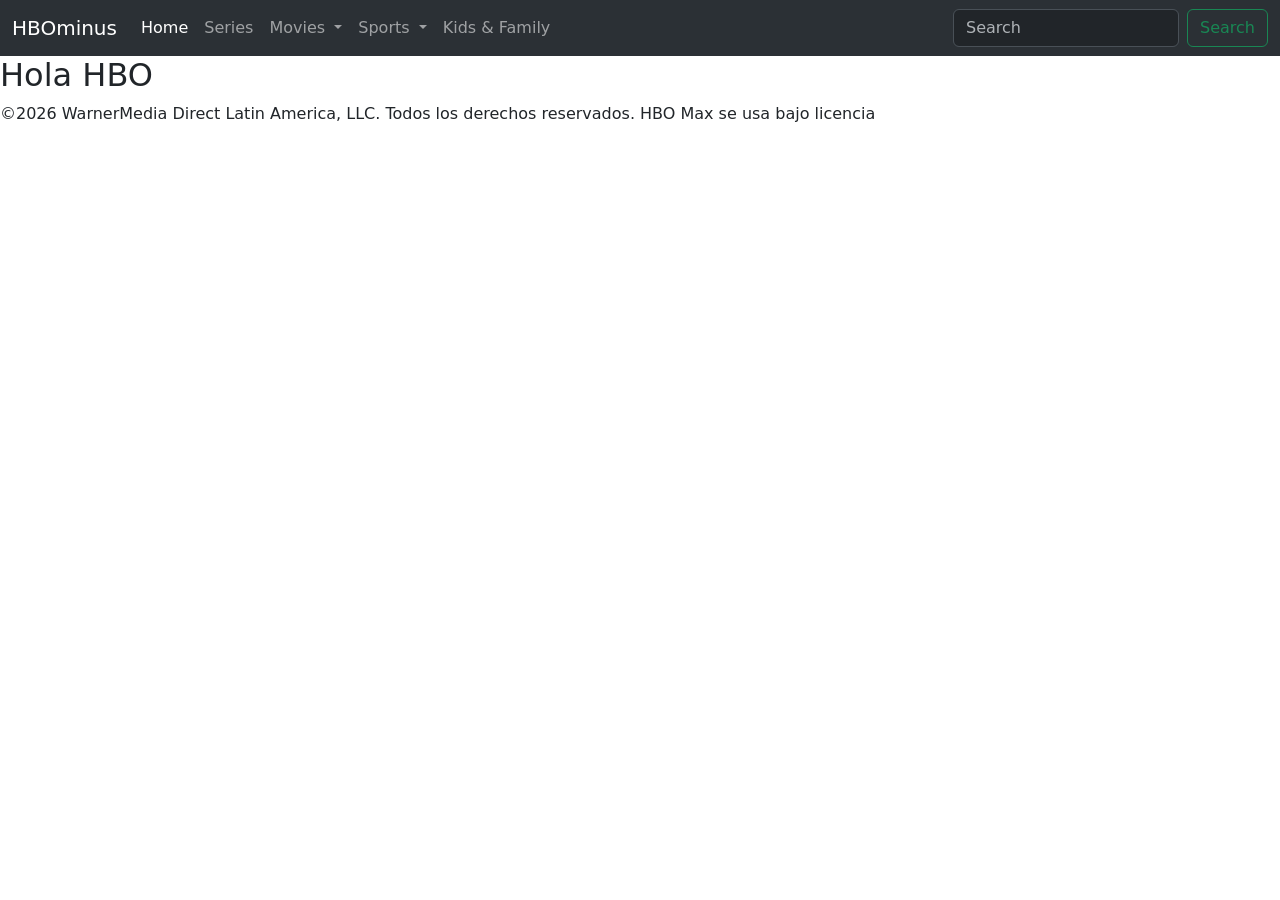
==== homehbo.html @ 729e11f6 "navbarhomepage lista" ====
<!DOCTYPE html>
<html lang="en">

<head>
    <meta charset="UTF-8">
    <meta name="viewport" content="width=device-width, initial-scale=1.0">
    <title>HBminus</title>
    <link href="https://cdn.jsdelivr.net/npm/bootstrap@5.3.8/dist/css/bootstrap.min.css" rel="stylesheet"
        integrity="sha384-sRIl4kxILFvY47J16cr9ZwB07vP4J8+LH7qKQnuqkuIAvNWLzeN8tE5YBujZqJLB" crossorigin="anonymous">
    <link rel="stylesheet" href="homestyle.css">

</head>

<body>
<div>  <nav class="navbar navbar-expand-lg bg-body-tertiary" data-bs-theme="dark">
        <div class="container-fluid">
            <a class="navbar-brand" href="#">HBOminus</a>
            <button class="navbar-toggler" type="button" data-bs-toggle="collapse"
                data-bs-target="#navbarSupportedContent" aria-controls="navbarSupportedContent" aria-expanded="false"
                aria-label="Toggle navigation">
                <span class="navbar-toggler-icon"></span>
            </button>
            <div class="collapse navbar-collapse" id="navbarSupportedContent">
                <ul class="navbar-nav me-auto mb-2 mb-lg-0 ">
                    <li class="nav-item">
                        <a class="nav-link active" aria-current="page" href="#">Home</a>
                    </li>
                    <li class="nav-item">
                        <a class="nav-link" href="#">Series</a>
                    </li>
                    <li class="nav-item dropdown">
                        <a class="nav-link dropdown-toggle" href="#" role="button" data-bs-toggle="dropdown"
                            aria-expanded="false">
                            Movies
                        </a>
                        <ul class="dropdown-menu">
                            <li><a class="dropdown-item" href="#">Action</a></li>
                            <li><a class="dropdown-item" href="#">Another action</a></li>
                            <li>
                                <hr class="dropdown-divider">
                            </li>
                            <li><a class="dropdown-item" href="#">Something else here</a></li>
                        </ul>
                    </li>
                    <li class="nav-item dropdown">
                        <a class="nav-link dropdown-toggle" href="#" role="button" data-bs-toggle="dropdown"
                            aria-expanded="false">
                           Sports
                        </a>
                        <ul class="dropdown-menu">
                            <li><a class="dropdown-item" href="#">Action</a></li>
                            <li><a class="dropdown-item" href="#">Another action</a></li>
                            <li>
                                <hr class="dropdown-divider">
                            </li>
                            <li><a class="dropdown-item" href="#">Something else here</a></li>
                        </ul>
                    </li>
                    <li class="nav-item">
                        <a class="nav-link" href="#">Kids & Family</a>
                    </li>
                </ul>

                <form class="d-flex" role="search">
                    <input class="form-control me-2" type="search" placeholder="Search" aria-label="Search" />
                    <button class="btn btn-outline-success" type="submit">Search</button>
                </form>
            </div>
        </div>
    </nav> 
</div>
   

<h2>Hola HBO</h2>

    <footer>
        <p>©2026 WarnerMedia Direct Latin America, LLC. Todos los derechos reservados. HBO Max se usa bajo licencia</p>
    </footer>
</body>

</html>
---- homestyle.css ----
div { 
    align-items: center;
}
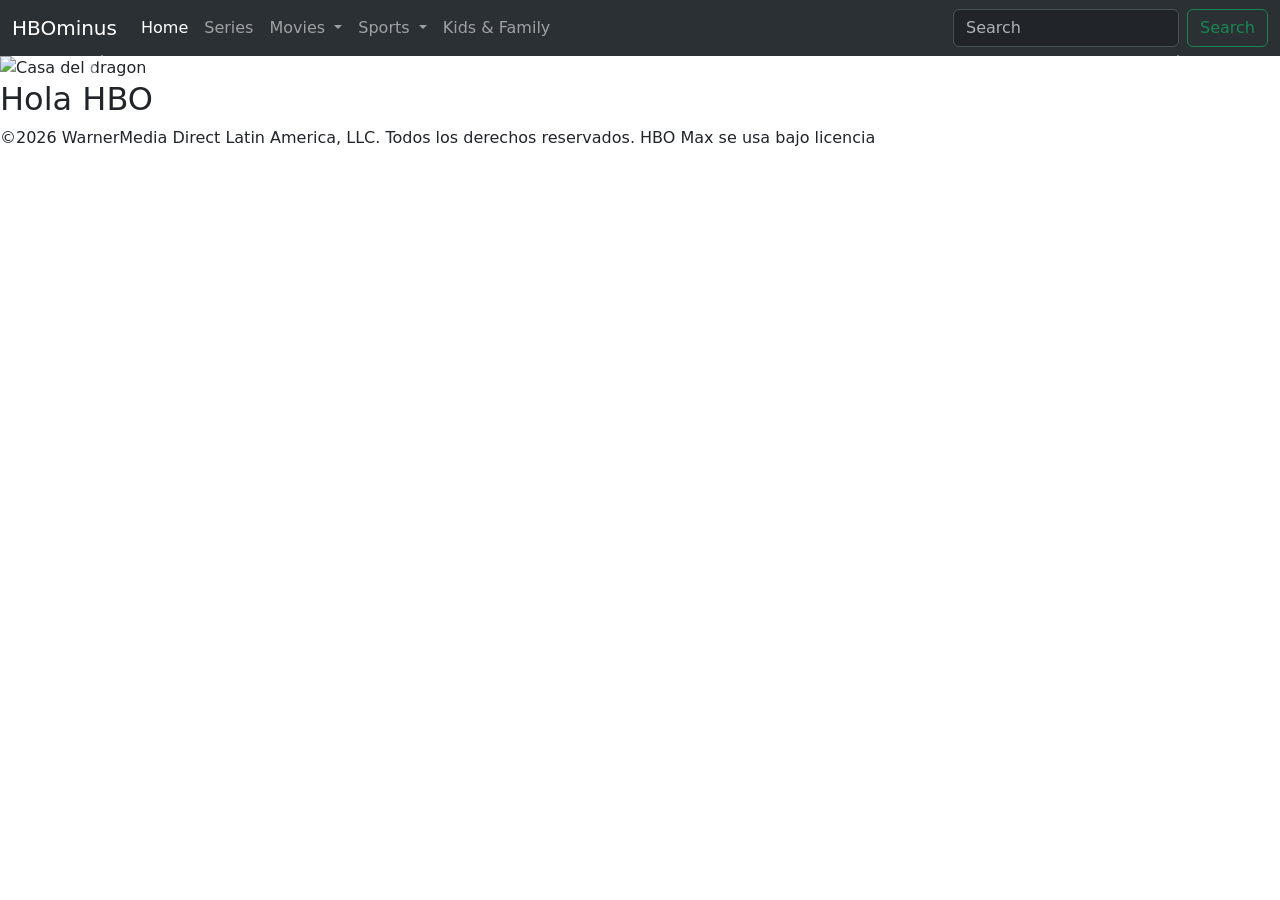
==== commit 28abea74: "A" ====
--- a/homehbo.html
+++ b/homehbo.html
@@ -69,7 +69,43 @@
         </div>
     </nav> 
 </div>
-   
+    <div id="carouselExampleFade" class="carousel slide carousel-fade">
+        <div class="carousel-inner">
+            <div class="carousel-item active"> <!--? Home-->
+                <img src="https://encrypted-tbn0.gstatic.com/images?q=tbn:ANd9GcQ6nv_iRhY6m1-uNnbqqBT0AsNyBqCwcebq_GndJu8yCw&s=10"
+                    class="d-block w-100" alt="Casa del dragon">
+            </div>
+            <div class="carousel-item"> <!--? Series -->
+                <img src="https://m.media-amazon.com/images/S/pv-target-images/db552f8b184fab12845e5d46c961932fda37c0a1be9e88ddc4988b30c1352fa3.jpg"
+                    class="d-block w-100" alt="Duna la profesia">
+            </div>
+            <div class="carousel-item"> <!--? Movies -->
+                <img src="https://nintenduo.com/wp-content/uploads/2025/08/Fecha-Estreno-FNAF-2-Pelicula-Paises.webp"
+                    class="d-block w-100" alt="FNAF 2">
+            </div>
+            <div class="carousel-item"> <!--? HBO-->
+                <img src="https://i.ytimg.com/vi/Pk1uoINLbr8/hq720.jpg?sqp=-oaymwEhCK4FEIIDSFryq4qpAxMIARUAAAAAGAElAADIQj0AgKJD&rs=AOn4CLBZHyDCHqNMUIUZafDDo0N-7RycXA"
+                    class="d-block w-100" alt="Spiderman-NWH">
+            </div>
+            <div class="carousel-item"> <!--? Sport-->
+                <img src="https://m.media-amazon.com/images/S/pv-target-images/b9ce7b79d4c4320e6202b66625d03c06d23e0e0c06d3cb8c6a02efa8930db5a9.png"
+                    class="d-block w-100" alt=" Ferrari la pelicula">
+            </div>
+            <div class="carousel-item"> <!--? Kids y Family -->
+                <img src="https://m.media-amazon.com/images/S/pv-target-images/509b02ad2b0330a90aa09942d9762c6eae296c32c17f5506e122003f8951d61d.jpg"
+                    class="d-block w-100" alt="El show de Gounbal">
+            </div>
+        </div>
+
+        <button class="carousel-control-prev" type="button" data-bs-target="#carouselExampleFade" data-bs-slide="prev">
+            <span class="carousel-control-prev-icon" aria-hidden="true"></span>
+            <span class="visually-hidden">Previous</span>
+        </button>
+        <button class="carousel-control-next" type="button" data-bs-target="#carouselExampleFade" data-bs-slide="next">
+            <span class="carousel-control-next-icon" aria-hidden="true"></span>
+            <span class="visually-hidden">Next</span>
+        </button>
+    </div>
 
 <h2>Hola HBO</h2>
 
--- a/homestyle.css
+++ b/homestyle.css
@@ -1,3 +1,40 @@
 div { 
     align-items: center;
-}+}
+ <div id="carouselExampleFade" class="carousel slide carousel-fade">
+        <div class="carousel-inner">
+            <div class="carousel-item active"> <!--? Home-->
+                <img src="https://encrypted-tbn0.gstatic.com/images?q=tbn:ANd9GcQ6nv_iRhY6m1-uNnbqqBT0AsNyBqCwcebq_GndJu8yCw&s=10"
+                    class="d-block w-100" alt="Casa del dragon">
+            </div>
+            <div class="carousel-item"> <!--? Series -->
+                <img src="https://m.media-amazon.com/images/S/pv-target-images/db552f8b184fab12845e5d46c961932fda37c0a1be9e88ddc4988b30c1352fa3.jpg"
+                    class="d-block w-100" alt="Duna la profesia">
+            </div>
+            <div class="carousel-item"> <!--? Movies -->
+                <img src="https://nintenduo.com/wp-content/uploads/2025/08/Fecha-Estreno-FNAF-2-Pelicula-Paises.webp"
+                    class="d-block w-100" alt="FNAF 2">
+            </div>
+            <div class="carousel-item"> <!--? HBO-->
+                <img src="https://i.ytimg.com/vi/Pk1uoINLbr8/hq720.jpg?sqp=-oaymwEhCK4FEIIDSFryq4qpAxMIARUAAAAAGAElAADIQj0AgKJD&rs=AOn4CLBZHyDCHqNMUIUZafDDo0N-7RycXA"
+                    class="d-block w-100" alt="Spiderman-NWH">
+            </div>
+            <div class="carousel-item"> <!--? Sport-->
+                <img src="https://m.media-amazon.com/images/S/pv-target-images/b9ce7b79d4c4320e6202b66625d03c06d23e0e0c06d3cb8c6a02efa8930db5a9.png"
+                    class="d-block w-100" alt=" Ferrari la pelicula">
+            </div>
+            <div class="carousel-item"> <!--? Kids y Family -->
+                <img src="https://m.media-amazon.com/images/S/pv-target-images/509b02ad2b0330a90aa09942d9762c6eae296c32c17f5506e122003f8951d61d.jpg"
+                    class="d-block w-100" alt="El show de Gounbal">
+            </div>
+        </div>
+
+        <button class="carousel-control-prev" type="button" data-bs-target="#carouselExampleFade" data-bs-slide="prev">
+            <span class="carousel-control-prev-icon" aria-hidden="true"></span>
+            <span class="visually-hidden">Previous</span>
+        </button>
+        <button class="carousel-control-next" type="button" data-bs-target="#carouselExampleFade" data-bs-slide="next">
+            <span class="carousel-control-next-icon" aria-hidden="true"></span>
+            <span class="visually-hidden">Next</span>
+        </button>
+    </div>
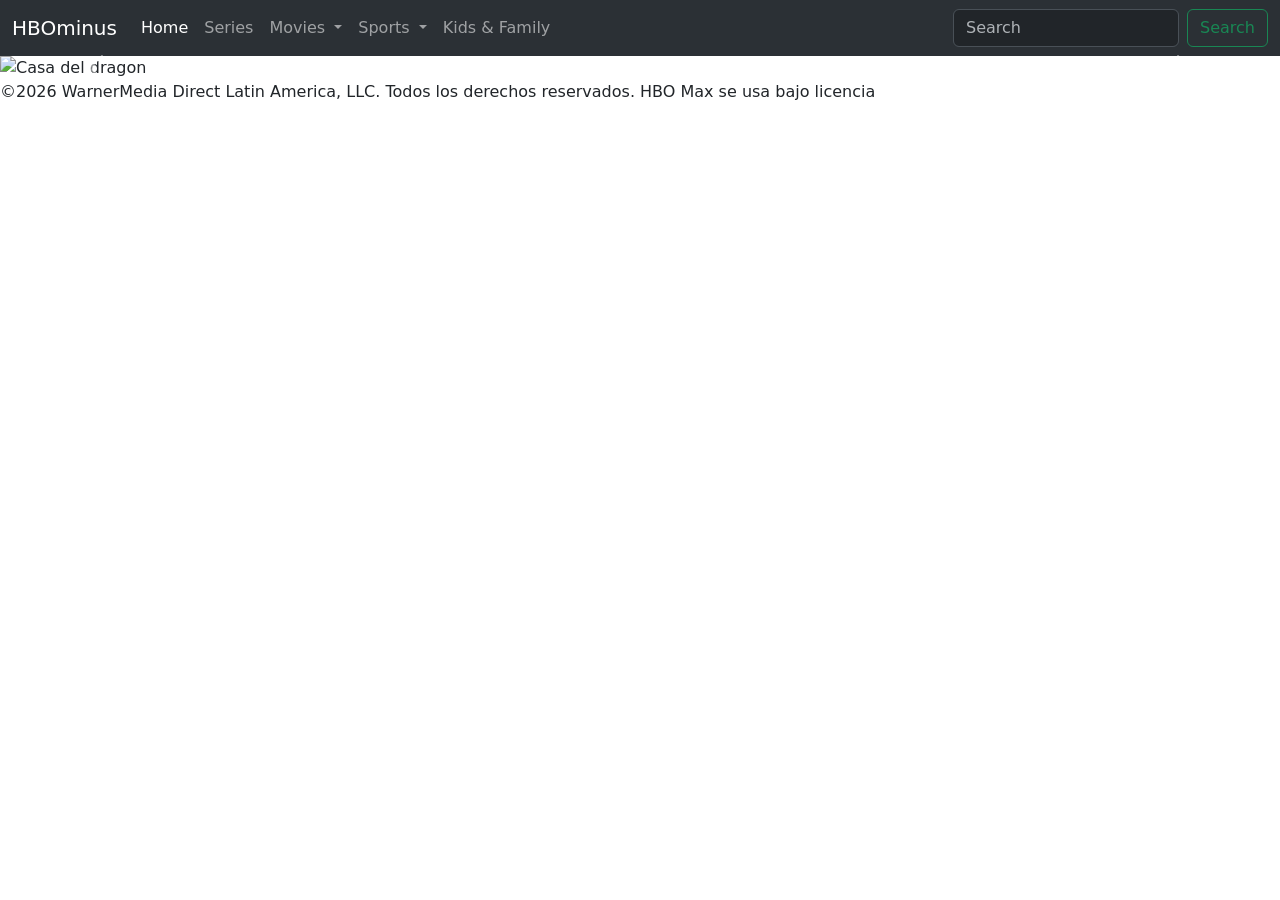
==== commit 8f3fdefc: "carrusel funcional" ====
--- a/homehbo.html
+++ b/homehbo.html
@@ -107,11 +107,12 @@
         </button>
     </div>
 
-<h2>Hola HBO</h2>
 
     <footer>
         <p>©2026 WarnerMedia Direct Latin America, LLC. Todos los derechos reservados. HBO Max se usa bajo licencia</p>
     </footer>
+    <!-- Agrega este script de Bootstrap JS -->
+    <script src="https://cdn.jsdelivr.net/npm/bootstrap@5.3.3/dist/js/bootstrap.bundle.min.js" integrity="sha384-YvpcrYf0tY3lHB60NNkmXc5s9fDVZLESaAA55NDzOxhy9GkcIdslK1eN7N6jIeHz" crossorigin="anonymous"></script>
 </body>
 
 </html>
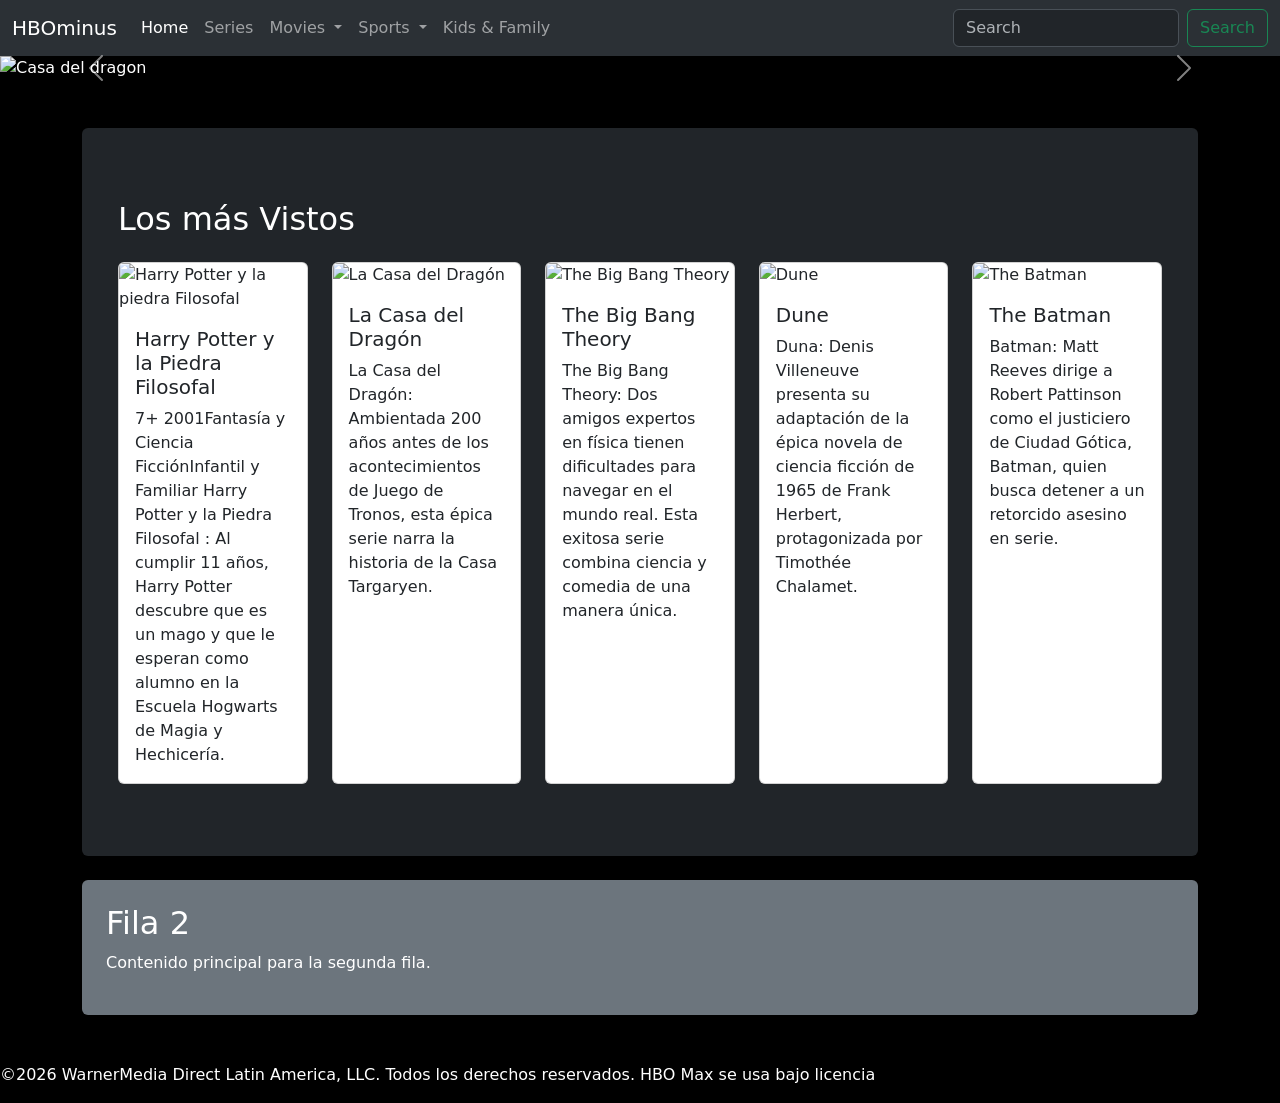
==== commit f94f7361: "grid de 2 columnas" ====
--- a/homehbo.html
+++ b/homehbo.html
@@ -34,12 +34,12 @@
                             Movies
                         </a>
                         <ul class="dropdown-menu">
-                            <li><a class="dropdown-item" href="#">Action</a></li>
-                            <li><a class="dropdown-item" href="#">Another action</a></li>
+                            <li><a class="dropdown-item" href="#">Géneros</a></li>
+                            <li><a class="dropdown-item" href="#">Mas vistos</a></li>
                             <li>
                                 <hr class="dropdown-divider">
                             </li>
-                            <li><a class="dropdown-item" href="#">Something else here</a></li>
+                            <li><a class="dropdown-item" href="#">Recientes</a></li>
                         </ul>
                     </li>
                     <li class="nav-item dropdown">
@@ -48,12 +48,12 @@
                            Sports
                         </a>
                         <ul class="dropdown-menu">
-                            <li><a class="dropdown-item" href="#">Action</a></li>
-                            <li><a class="dropdown-item" href="#">Another action</a></li>
+                            <li><a class="dropdown-item" href="#">Live</a></li>
+                            <li><a class="dropdown-item" href="#">Mas vistos</a></li>
                             <li>
                                 <hr class="dropdown-divider">
                             </li>
-                            <li><a class="dropdown-item" href="#">Something else here</a></li>
+                            <li><a class="dropdown-item" href="#">Pasados</a></li>
                         </ul>
                     </li>
                     <li class="nav-item">
@@ -108,6 +108,105 @@
     </div>
 
 
+    <!-- Sección con Grid de 2 Filas -->
+<div class="container my-5">
+    
+    <!-- Fila 1 -->
+    <div class="row mb-4">
+        <div class="col-12">
+            <div class="p-4 bg-dark text-white rounded">
+               <main class="container my-5">
+        <h2 class="text-white mb-4">Los más Vistos</h2>
+
+        <section>
+            <div class="row row-cols-1 row-cols-md-3 row-cols-lg-5 g-4">
+                <div class="col">
+                    <div class="card h-100">
+                        <img src="https://m.media-amazon.com/images/S/pv-target-images/24cefbaccef969c006f48fa76e7d9e26c1ada40b6bdbeffdcc0b085b2549f9ed.jpg"
+                            class="card-img-top" alt="Harry Potter y la piedra Filosofal">
+                        <div class="card-body">
+                            <h5 class="card-title">Harry Potter y la Piedra Filosofal</h5>
+                            <p class="card-text">7+ 2001Fantasía y Ciencia FicciónInfantil y Familiar
+                                Harry Potter y la Piedra Filosofal
+                                : Al cumplir 11 años, Harry Potter descubre que es un mago y que le esperan como alumno
+                                en
+                                la
+                                Escuela Hogwarts de Magia y Hechicería.</p>
+                        </div>
+                    </div>
+                </div>
+                <div class="col">
+                    <div class="card h-100">
+                        <img src="https://encrypted-tbn0.gstatic.com/images?q=tbn:ANd9GcQoZhttNsqf0sJdiLe2rIrwkTEhpRmLRtcmU91BolSVKGJtCDugfDhoPh07&s=10"
+                            class="card-img-top" alt="La Casa del Dragón">
+                        <div class="card-body">
+                            <h5 class="card-title">La Casa del Dragón</h5>
+                            <p class="card-text">La Casa del Dragón:
+                                Ambientada 200 años antes de los acontecimientos de Juego de Tronos, esta épica serie
+                                narra
+                                la
+                                historia de la Casa Targaryen.</p>
+                        </div>
+                    </div>
+                </div>
+                <div class="col">
+                    <div class="card h-100">
+                        <img src="https://upload.wikimedia.org/wikipedia/pt/thumb/9/9a/Big-bang-theory_Temporada_12_poster.jpg/250px-Big-bang-theory_Temporada_12_poster.jpg?utm_source=pt.wikipedia.org&utm_campaign=parser&utm_content=thumbnail"
+                            class="card-img-top" alt="The Big Bang Theory">
+                        <div class="card-body">
+                            <h5 class="card-title">The Big Bang Theory</h5>
+                            <p class="card-text">The Big Bang Theory: Dos amigos expertos en física tienen dificultades
+                                para
+                                navegar en el mundo real. Esta exitosa serie combina ciencia y comedia de una manera
+                                única.
+                            </p>
+                        </div>
+                    </div>
+                </div>
+                <div class="col">
+                    <div class="card h-100">
+                        <img src="https://pics.filmaffinity.com/dune-209834814-large.jpg" class="card-img-top"
+                            alt="Dune">
+                        <div class="card-body">
+                            <h5 class="card-title">Dune</h5>
+                            <p class="card-text">Duna: Denis Villeneuve presenta su adaptación de la épica novela de
+                                ciencia
+                                ficción de 1965 de Frank Herbert, protagonizada por Timothée Chalamet.</p>
+                        </div>
+                    </div>
+                </div>
+                <div class="col">
+                    <div class="card h-100">
+                        <img src="https://image.tmdb.org/t/p/original/mo7teil1qH0SxgLijnqeYP1Eb4w.jpg"
+                            class="card-img-top" alt="The Batman">
+                        <div class="card-body">
+                            <h5 class="card-title">The Batman</h5>
+                            <p class="card-text">Batman: Matt Reeves dirige a Robert Pattinson como el justiciero de
+                                Ciudad
+                                Gótica, Batman, quien busca detener a un retorcido asesino en serie.</p>
+                        </div>
+                    </div>
+                </div>
+    </main>
+    <script src="https://cdn.jsdelivr.net/npm/bootstrap@5.3.8/dist/js/bootstrap.bundle.min.js"
+        integrity="sha384-FKyoEForCGlyvwx9Hj09JcYn3nv7wiPVlz7YYwJrWVcXK/BmnVDxM+D2scQbITxI"
+        crossorigin="anonymous"></script>
+            </div>
+        </div>
+    </div>
+
+    <!-- Fila 2 -->
+    <div class="row">
+        <div class="col-12">
+            <div class="p-4 bg-secondary text-white rounded">
+                <h2>Fila 2</h2>
+                <p>Contenido principal para la segunda fila.</p>
+            </div>
+        </div>
+    </div>
+
+</div>
+
     <footer>
         <p>©2026 WarnerMedia Direct Latin America, LLC. Todos los derechos reservados. HBO Max se usa bajo licencia</p>
     </footer>
--- a/homestyle.css
+++ b/homestyle.css
@@ -1,7 +1,5 @@
-div { 
-    align-items: center;
-}
- <div id="carouselExampleFade" class="carousel slide carousel-fade">
+
+ div {id="carouselExampleFade" class="carousel slide carousel-fade">
         <div class="carousel-inner">
             <div class="carousel-item active"> <!--? Home-->
                 <img src="https://encrypted-tbn0.gstatic.com/images?q=tbn:ANd9GcQ6nv_iRhY6m1-uNnbqqBT0AsNyBqCwcebq_GndJu8yCw&s=10"
@@ -37,4 +35,17 @@
             <span class="carousel-control-next-icon" aria-hidden="true"></span>
             <span class="visually-hidden">Next</span>
         </button>
-    </div>+    </div>}
+
+    body {
+    /* Color de fondo para toda la página */
+    background-color: #000000;
+    /* Fondo */
+    color: #ffffff;
+    /*Texto */
+}
+
+/*--subtitulo*/
+h3 {
+    color: #ffffff;
+}
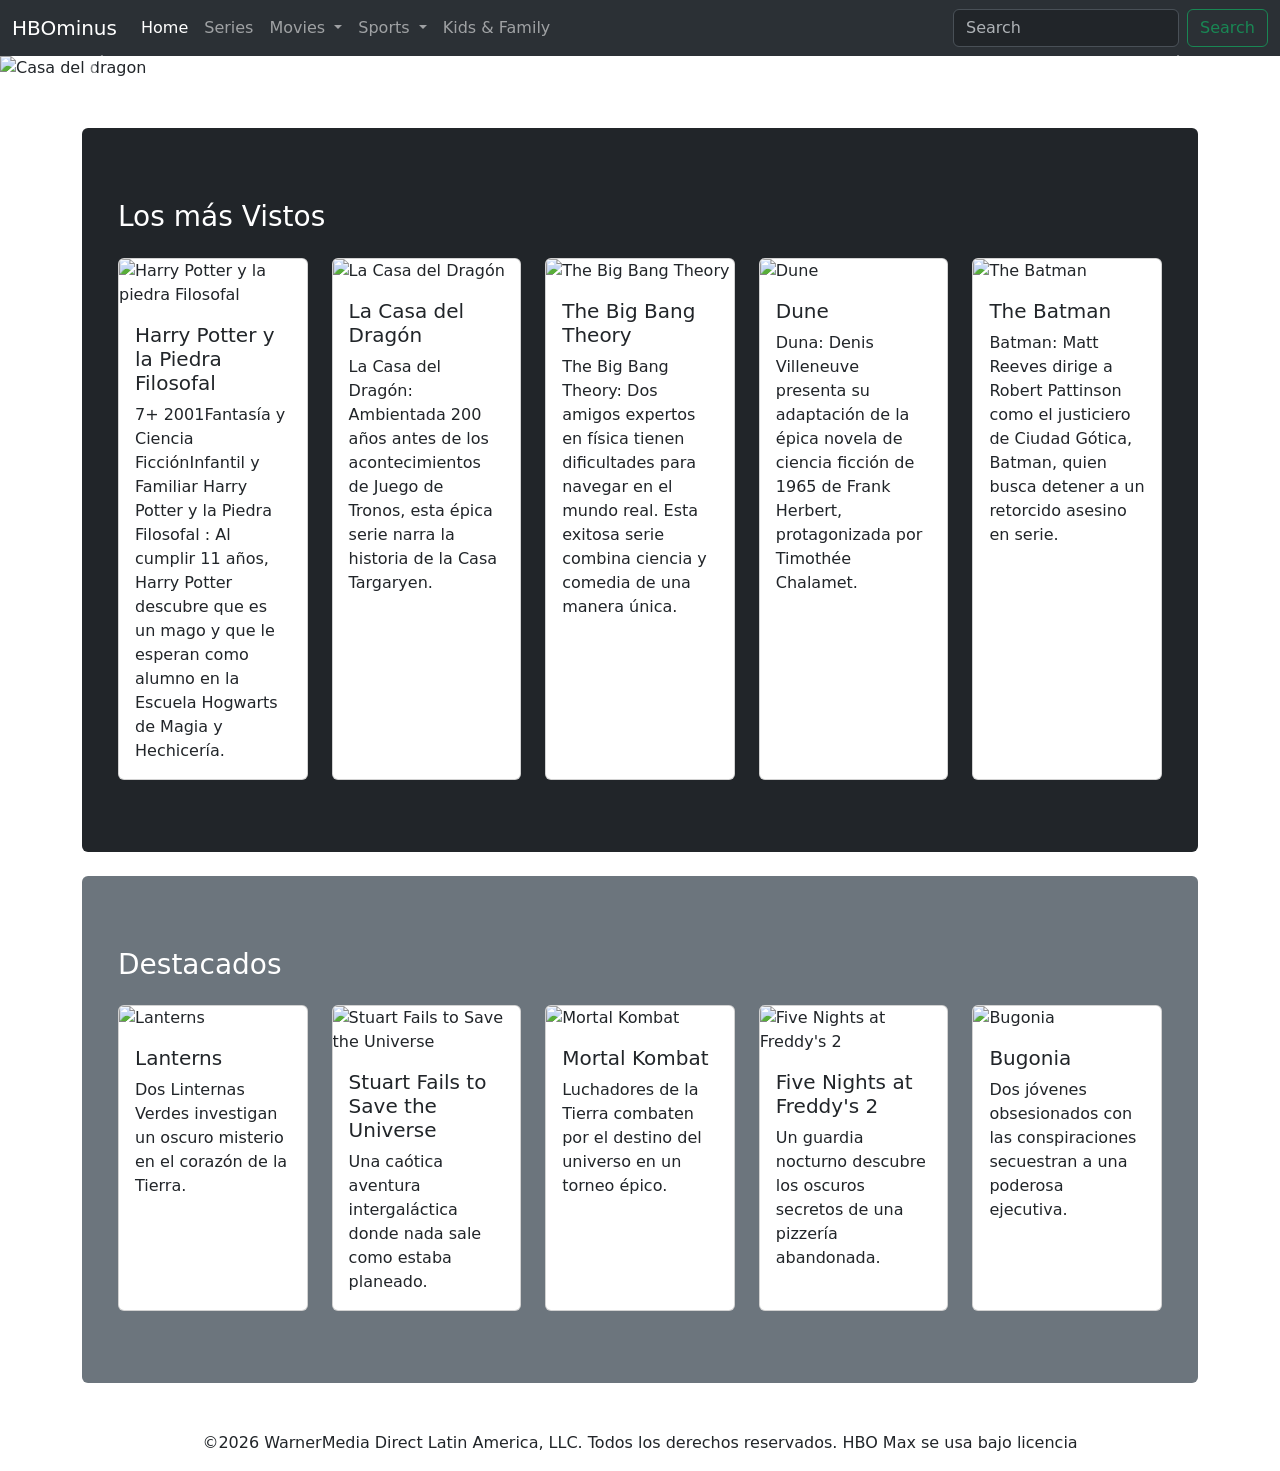
==== commit 119f3f5a: "se agrego la segunda fila" ====
--- a/homehbo.html
+++ b/homehbo.html
@@ -116,7 +116,7 @@
         <div class="col-12">
             <div class="p-4 bg-dark text-white rounded">
                <main class="container my-5">
-        <h2 class="text-white mb-4">Los más Vistos</h2>
+        <h3 class="text-white mb-4">Los más Vistos</h3>
 
         <section>
             <div class="row row-cols-1 row-cols-md-3 row-cols-lg-5 g-4">
@@ -199,8 +199,63 @@
     <div class="row">
         <div class="col-12">
             <div class="p-4 bg-secondary text-white rounded">
-                <h2>Fila 2</h2>
-                <p>Contenido principal para la segunda fila.</p>
+               
+                <p><main class="container my-5">
+        <h3 class="text-white mb-4">Destacados</h3> <!--*Titulo de la sección-->
+
+        <div class="row row-cols-1 row-cols-md-3 row-cols-lg-5 g-4"> <!--*Define las columnas y las filas-->
+            <!--*Card primera pelicula-->
+            <div class="col">
+                <div class="card h-100 hbo-card">
+                    <img src="https://paralelopop.com.br/wp-content/uploads/2025/12/lanterns.jpg?w=691" class="card-img-top" alt="Lanterns">
+                    <div class="card-body">
+                        <h5 class="card-title">Lanterns</h5>
+                        <p class="card-text">Dos Linternas Verdes investigan un oscuro misterio en el corazón de la Tierra.</p>
+                    </div>
+                </div>
+            </div>
+            <!--*Card segunda pelicula-->
+            <div class="col">
+                <div class="card h-100 hbo-card">
+                    <img src="https://www.hollywoodoutbreak.com/wp-content/uploads/2026/06/key-art_2.jpg" class="card-img-top" alt="Stuart Fails to Save the Universe">
+                    <div class="card-body">
+                        <h5 class="card-title">Stuart Fails to Save the Universe</h5>
+                        <p class="card-text">Una caótica aventura intergaláctica donde nada sale como estaba planeado.</p>
+                    </div>
+                </div>
+            </div>
+            <!--*Card tercera pelicula-->
+            <div class="col">
+                <div class="card h-100 hbo-card">
+                    <img src="https://static0.srcdn.com/wordpress/wp-content/uploads/sharedimages/2026/03/mortal-kombat-ii-poster.jpg?q=49&fit=contain&w=480&dpr=2" class="card-img-top" alt="Mortal Kombat">
+                    <div class="card-body">
+                        <h5 class="card-title">Mortal Kombat</h5>
+                        <p class="card-text">Luchadores de la Tierra combaten por el destino del universo en un torneo épico.</p>
+                    </div>
+                </div>
+            </div>
+            <!--*Card cuarta pelicula-->
+            <div class="col">
+                <div class="card h-100 hbo-card">
+                    <img src="https://static1.srcdn.com/wordpress/wp-content/uploads/2025/01/01779549_poster_w780.jpg" class="card-img-top" alt="Five Nights at Freddy's 2">
+                    <div class="card-body">
+                        <h5 class="card-title">Five Nights at Freddy's 2</h5>
+                        <p class="card-text">Un guardia nocturno descubre los oscuros secretos de una pizzería abandonada.</p>
+                    </div>
+                </div>
+            </div>
+            <!--*Card quinta pelicula-->
+            <div class="col">
+                <div class="card h-100 hbo-card">
+                    <img src="https://fwcdn.pl/fpo/94/83/10059483/8210381.3.jpg" class="card-img-top" alt="Bugonia">
+                    <div class="card-body">
+                        <h5 class="card-title">Bugonia</h5>
+                        <p class="card-text">Dos jóvenes obsesionados con las conspiraciones secuestran a una poderosa ejecutiva.</p>
+                    </div>
+                </div>
+            </div>
+
+        </div></p>
             </div>
         </div>
     </div>
--- a/homestyle.css
+++ b/homestyle.css
@@ -1,5 +1,5 @@
 
- div {id="carouselExampleFade" class="carousel slide carousel-fade">
+ div {id = "carouselExampleFade" class="carousel slide carousel-fade">
         <div class="carousel-inner">
             <div class="carousel-item active"> <!--? Home-->
                 <img src="https://encrypted-tbn0.gstatic.com/images?q=tbn:ANd9GcQ6nv_iRhY6m1-uNnbqqBT0AsNyBqCwcebq_GndJu8yCw&s=10"
@@ -39,7 +39,7 @@
 
     body {
     /* Color de fondo para toda la página */
-    background-color: #000000;
+    background-color: #000000
     /* Fondo */
     color: #ffffff;
     /*Texto */
@@ -48,4 +48,7 @@
 /*--subtitulo*/
 h3 {
     color: #ffffff;
+}
+footer {
+    text-align: center;
 }
